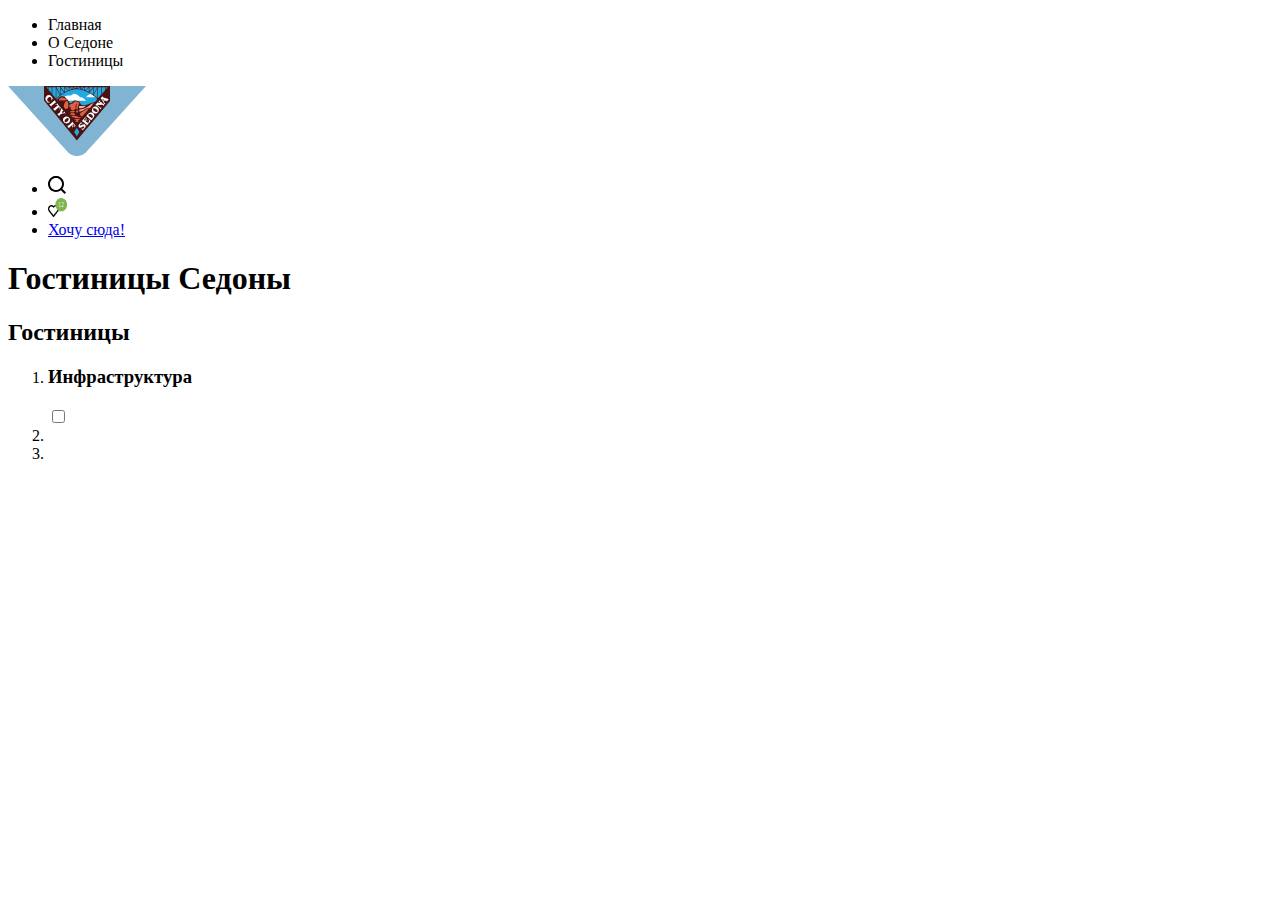
==== catalog.html @ 50143c1d "one page from 2" ====
<!DOCTYPE html>
<html lang="en">
<head>
  <meta charset="UTF-8">
  <title>catalog</title>
</head>
<body>
    <header class="main-header">
      <div class="header-container">
        <ul class="header-list1">
          <li class="header-item header--item--1--1">
            Главная
          </li>
          <li class="header-item header-item--1--2">
            О Седоне
          </li>
          </li>
          <li class="header-item header-item--1--3">
            Гостиницы
          </li>
        </ul>
        <div class="logo-header">
          <img src="image/logo/sedona.svg" alt="логотип седона" width="138" height="70">
        </div>
        <ul class="header-list-2">
          <li class="header--item--2 header-item--2--1">
            <img src="image/logo/search.svg" alt="поиск" width="18" height="18">
          </li>
          <li class="header--item--2 header-item--2--2">
            <img src="image/logo/favorite.png" alt="Избранное" width="19" height="19">
          </li>
          <li class="header--item--2 header-item--2--3">
            <a href="#" class="main-to-buy">
              Хочу сюда!
            </a>
          </li>
        </ul>
      </div>
    </header>
<main class="main">
  <div class="main-container">
    <section class="main-filters">
    <h1 class="main-heading visually-hidden">
      Гостиницы Седоны
    </h1>
    <h2 class="medium-heading">
      Гостиницы
    </h2>
      <ol class="filter-list">
        <li class="filter-item filter-item1">
          <h3 class="filter-heading-infrastructure">
            Инфраструктура
          </h3>
          <input type="checkbox" name="">
        </li>
        <li class="filter-item filter-item2">

        </li>
        <li class="filter-item filter-item3">

        </li>
      </ol>
    </section>


  </div>
</main>
</body>
</html>
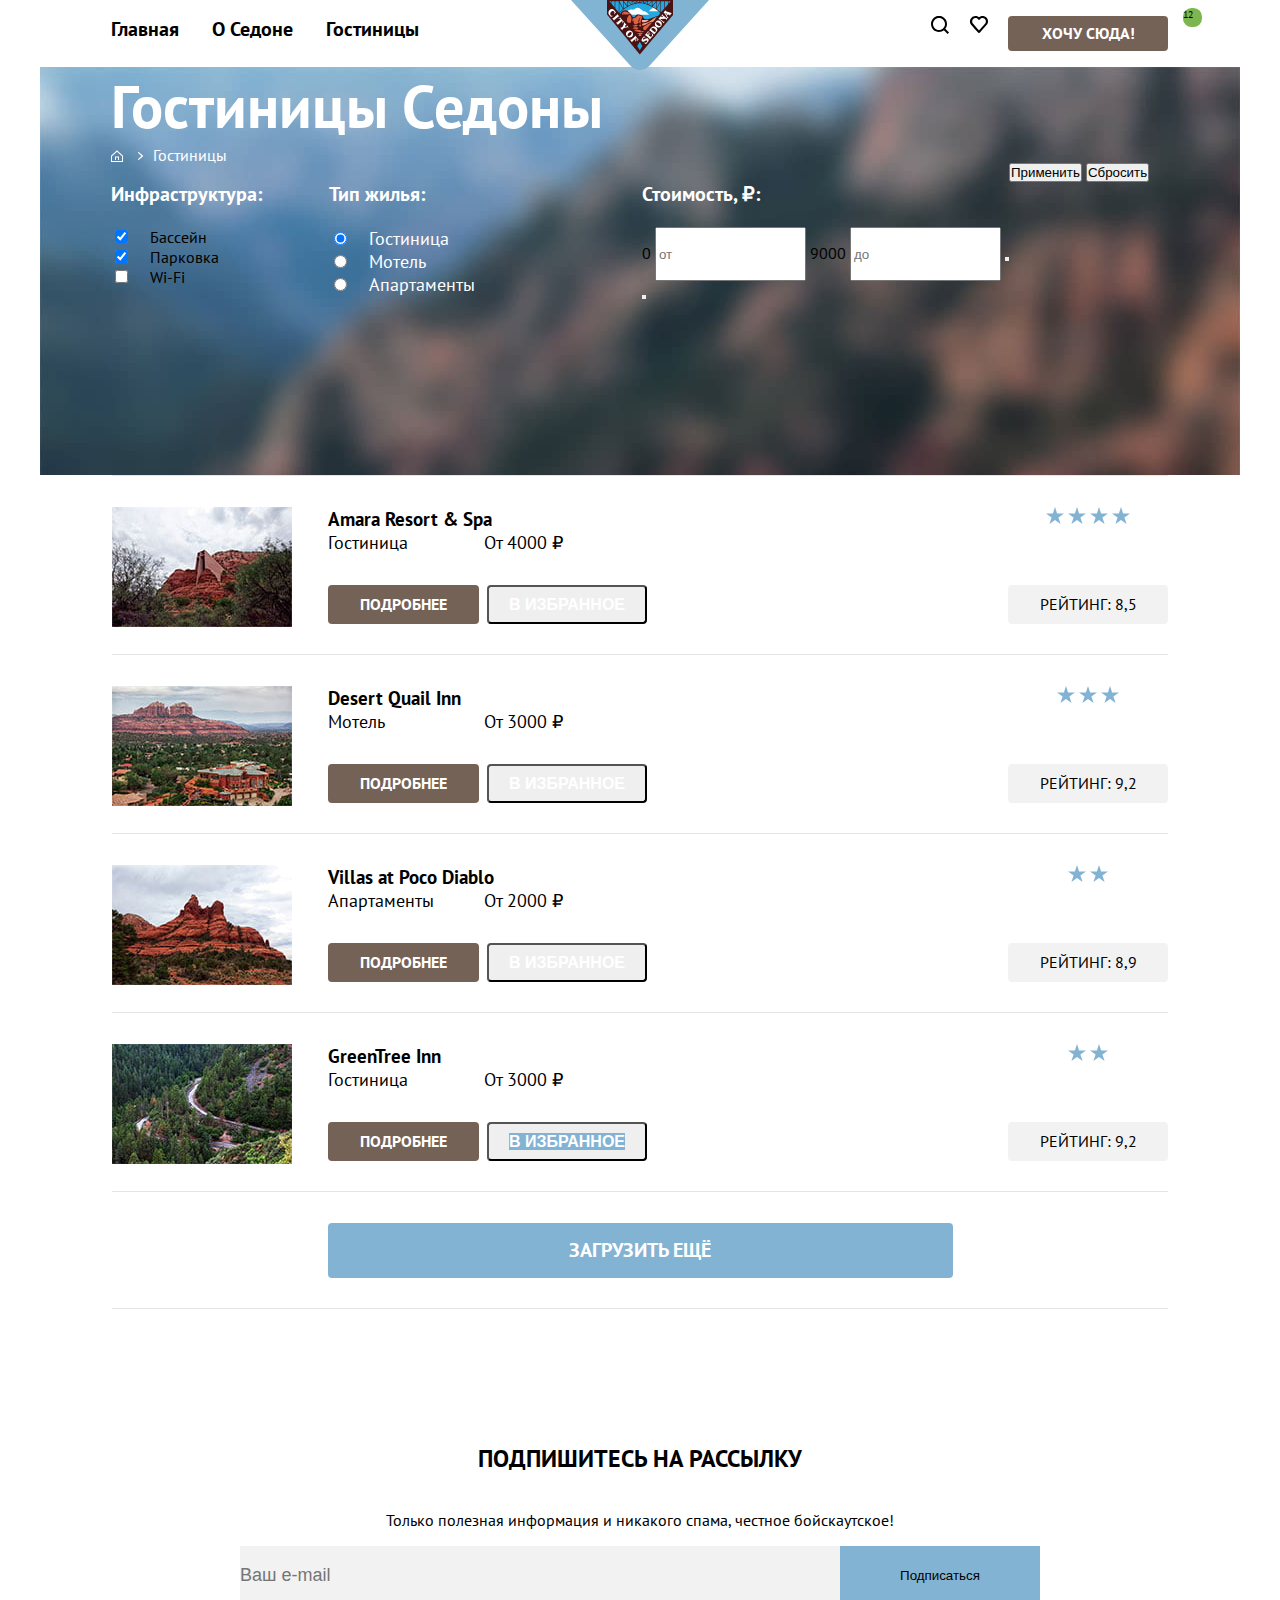
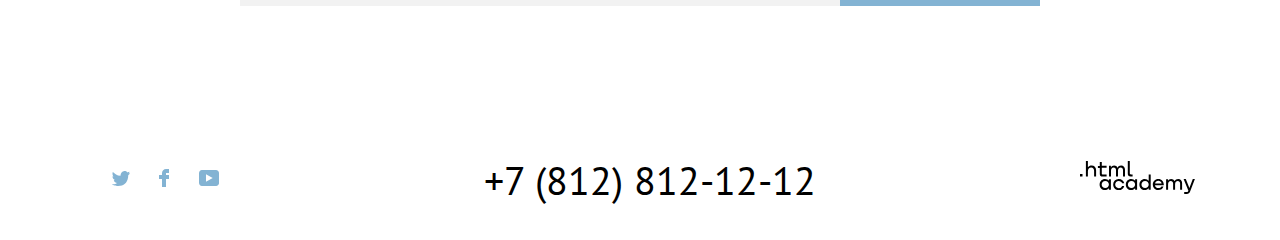
==== commit 4b05943a: "current state project" ====
--- a/catalog.html
+++ b/catalog.html
@@ -3,67 +3,280 @@
 <head>
   <meta charset="UTF-8">
   <title>catalog</title>
+  <link rel="stylesheet" type="text/css" href="style/style.css"/>
 </head>
 <body>
-    <header class="main-header">
-      <div class="header-container">
-        <ul class="header-list1">
-          <li class="header-item header--item--1--1">
+<div class="main-container">
+  <header class="main-header">
+    <div class="header-container">
+      <ul class="header-list1">
+        <li class="header-item header--item--1--1">
+          <a href="#">
             Главная
-          </li>
-          <li class="header-item header-item--1--2">
+          </a>
+        </li>
+        <li class="header-item header-item--1--2">
+          <a href="#">
             О Седоне
-          </li>
-          </li>
-          <li class="header-item header-item--1--3">
+          </a>
+        </li>
+
+        <li class="header-item header-item--1--3">
+          <a href="#">
             Гостиницы
-          </li>
-        </ul>
-        <div class="logo-header">
-          <img src="image/logo/sedona.svg" alt="логотип седона" width="138" height="70">
-        </div>
-        <ul class="header-list-2">
-          <li class="header--item--2 header-item--2--1">
+          </a>
+        </li>
+      </ul>
+      <div class="logo-header">
+        <img src="image/logo/sedona.svg" alt="логотип седона" width="138" height="70">
+      </div>
+      <ul class="header-list-2">
+        <li class="header--item--2 header-item--2--1">
+          <a href="#">
             <img src="image/logo/search.svg" alt="поиск" width="18" height="18">
-          </li>
-          <li class="header--item--2 header-item--2--2">
-            <img src="image/logo/favorite.png" alt="Избранное" width="19" height="19">
-          </li>
-          <li class="header--item--2 header-item--2--3">
-            <a href="#" class="main-to-buy">
-              Хочу сюда!
-            </a>
-          </li>
-        </ul>
-      </div>
-    </header>
-<main class="main">
-  <div class="main-container">
-    <section class="main-filters">
-    <h1 class="main-heading visually-hidden">
-      Гостиницы Седоны
-    </h1>
-    <h2 class="medium-heading">
-      Гостиницы
-    </h2>
-      <ol class="filter-list">
-        <li class="filter-item filter-item1">
-          <h3 class="filter-heading-infrastructure">
-            Инфраструктура
-          </h3>
-          <input type="checkbox" name="">
-        </li>
-        <li class="filter-item filter-item2">
-
-        </li>
-        <li class="filter-item filter-item3">
-
-        </li>
-      </ol>
+          </a>
+        </li>
+        <li class="header--item--2 header-item--2--2">
+          <a href="#">
+            <img src="image/logo/heart.svg" alt="Избранное" width="18" height="17">
+            <div class="favorite--numbers">12</div>
+          </a>
+        </li>
+        <li class="header--item--2 header-item--2--3">
+          <a href="#" class="main-to-buy">
+            Хочу сюда!
+          </a>
+        </li>
+      </ul>
+    </div>
+  </header>
+
+  <!--  main -->
+  <section class="main-catalog">
+    <section class="catalog--filter">
+      <div class="main--filter--container">
+            <div class="filter--heading--container">
+          <h1>Гостиницы Седоны</h1>
+          <div class="small--heading">
+          <img class="filter--icon--home" src="image/logo/catalog/logo--home.svg" alt="иконка домик"
+          width="12px" height="12px">
+          <img class="filter--icon--arrow" src="image/logo/catalog/logo--arrow.svg" alt="стрелочка"
+          width="5px" height="8px">
+          <h2>Гостиницы</h2>
+          </div>
+        </div>
+      </div>
+        <div class="form--container">
+        <form class="hotels-form" action="https://echo.htmlacademy.ru/courses">
+      <div class="container--infrastructure">
+        <h3>Инфраструктура:</h3>
+        <div class="infrastructure--container">
+        <input type="checkbox" name="facilities" checked value="Бассейн"><span>Бассейн</span>
+        </div>
+        <div class="infrastructure--container">
+        <input type="checkbox" name="facilities" checked value="Парковка"><span>Парковка</span>
+      </div>
+        <div class="infrastructure--container">
+        <input type="checkbox" name="facilities" value="Wi-Fi"><span>Wi-Fi</span>
+        </div>
+      </div>
+          <div class="type--living">
+            <h3>Тип жилья:</h3>
+            <div class="input--container">
+            <input class="radio--button--text" type="radio" name="type--living"
+                   value="Гостиница" checked><span>Гостиница</span>
+          </div>
+            <div class="input--container">
+            <input  class="radio--button--text" type="radio" name="type--living"
+                    value="Мотель" cheked><span>Мотель</span>
+            </div>
+              <div class="input--container">
+            <input  class="radio--button--text" type="radio" name="type--living"
+                    value="Апартаменты"><span>Апартаменты</span>
+              </div>
+          </div>
+          <div class="filter--price">
+            <h3>Стоимость, ₽:</h3>
+            <div class="container--input">
+              0
+              <input type="number" name="min" placeholder="от">
+
+              9000
+                <input type="number" name="max" placeholder="до">
+
+              <button class="button-range-1" type="button"></button>
+              <div class="button-line-1"></div>
+              <button class="button-range-2" type="button"></button>
+              <div class="button-line-2"></div>
+            </div>
+          </div>
+          <div class="container--button--result">
+          <button class="res--button" type="submit">Применить</button>
+            <button class="except--button" type="reset">Сбросить</button>
+          </div>
+        </form>
+      </div>
     </section>
-
-
-  </div>
-</main>
+    <section class="catalog--hotels">
+      <section class="catalog--hotel--1 catalog--hotel">
+        <div class="hotel--image--1 hotel--image" style="width: 180px; height: 120px;">
+          <img src="image/catalog/hotels/hotel-1.jpg" alt="фотография отеля">
+        </div>
+        <div class="catalog--hotel--heading">
+          <h3>Amara Resort & Spa</h3>
+          <div class="catalog--hotel--price">
+            <div class="hotel">Гостиница</div>
+            <div class="price">От 4000 ₽</div>
+          </div>
+          <div class="catalog--hotel--ref">
+            <a class="catalog-ref--1 catalog-ref" href="#">подробнее</a>
+            <button class="catalog-ref--2 catalog-ref">В избранное</button>
+          </div>
+        </div>
+        <div class="hotel--stars">
+          <div class="stars">
+            <img src="image/logo/star.svg" alt="звезда">
+            <img src="image/logo/star.svg" alt="звезда">
+            <img src="image/logo/star.svg" alt="звезда">
+            <img src="image/logo/star.svg" alt="звезда">
+          </div>
+          <p>Рейтинг: 8,5</p>
+        </div>
+      </section>
+      <section class="catalog--hotel--2 catalog--hotel">
+        <div class="hotel--image--2 hotel--image">
+          <img src="image/catalog/hotels/hotel-2.jpg" alt="фотография отеля" width="180" height="120">
+        </div>
+        <div class="catalog--hotel--heading">
+          <h3>Desert Quail Inn</h3>
+          <div class="catalog--hotel--price">
+            <div class="hotel">Мотель</div>
+            <div class="price">От 3000 ₽</div>
+          </div>
+          <div class="catalog--hotel--ref">
+            <a class="catalog-ref--1 catalog-ref" href="#">подробнее</a>
+            <button class="catalog-ref--2 catalog-ref">В избранное</button>
+          </div>
+        </div>
+
+        <div class="hotel--stars">
+          <div class="stars">
+            <img src="image/logo/star.svg" alt="звезда">
+            <img src="image/logo/star.svg" alt="звезда">
+            <img src="image/logo/star.svg" alt="звезда">
+          </div>
+          <p>Рейтинг: 9,2</p>
+        </div>
+      </section>
+
+      <section class="catalog--hotel--3 catalog--hotel">
+        <div class="hotel--image--3 hotel--image">
+          <img src="image/catalog/hotels/hotel-3.jpg" alt="фотография отеля" width="180" height="120">
+        </div>
+        <div class="catalog--hotel--heading">
+          <h3>Villas at Poco Diablo</h3>
+          <div class="catalog--hotel--price">
+            <div class="hotel">Апартаменты</div>
+            <div class="price">От 2000 ₽</div>
+          </div>
+          <div class="catalog--hotel--ref">
+            <a class="catalog-ref--1 catalog-ref" href="#">подробнее</a>
+            <button class="catalog-ref--2 catalog-ref">В избранное</button>
+          </div>
+        </div>
+        <div class="hotel--stars">
+          <div class="stars">
+            <img src="image/logo/star.svg" alt="звезда">
+            <img src="image/logo/star.svg" alt="звезда">
+          </div>
+          <p>Рейтинг: 8,9</p>
+        </div>
+      </section>
+
+      <section class="catalog--hotel--4 catalog--hotel">
+        <div class="hotel--image--4 hotel--image">
+          <img src="image/catalog/hotels/hotel-4.jpg" alt="фотография отеля" width="180" height="120">
+        </div>
+        <div class="catalog--hotel--heading">
+          <h3>GreenTree Inn</h3>
+          <div class="catalog--hotel--price">
+            <div class="hotel">Гостиница</div>
+            <div class="price">От 3000 ₽</div>
+          </div>
+          <div class="catalog--hotel--ref">
+            <a class="catalog-ref--1 catalog-ref" href="#">подробнее</a>
+            <button class="catalog-ref--2 catalog-ref"><span class="button--no-active">В избранное</span>
+              <span class="button--active">В избранном</span></button>
+          </div>
+        </div>
+
+        <div class="hotel--stars">
+          <div class="stars">
+            <img src="image/logo/star.svg" alt="звезда">
+            <img src="image/logo/star.svg" alt="звезда">
+          </div>
+          <p>Рейтинг: 9,2</p>
+        </div>
+      </section>
+      <div class="button--container">
+        <a class="button--take--more" href="#">Загрузить ещё</a>
+      </div>
+    </section>
+  </section>
+
+  <!--form-->
+  <section class="subscribe">
+    <div class="subscribe--container--catalog">
+      <h2 class="subscribe--header">
+        Подпишитесь на рассылку
+      </h2>
+      <p class="subscribe--text">
+        Только полезная информация и никакого спама,
+        честное бойскаутское!
+      </p>
+      <div class="form-container">
+        <form class="form--subscribe" action="https://echo.htmlacademy.ru/courses" method="post">
+          <input class="main--input--email" type="text" placeholder="Ваш e-mail">
+          <input class="main--input--send" type="submit" name="email" value="Подписаться">
+        </form>
+      </div>
+    </div>
+  </section>
+
+  <!--  footer-->
+
+  <footer class="main--footer">
+    <div class="main--footer--container">
+      <div class="social--container">
+        <div class="item--social twitter">
+          <a href="https://twitter.com/htmlacademy_ru">
+            <img src="image/logo/social/twitter.svg" alt="твиттер">
+          </a>
+        </div>
+        <div class="item--social facebook">
+          <a href="https://www.facebook.com/htmlacademy/">
+            <img src="image/logo/social/facebook.svg" alt="фейсбук">
+          </a>
+        </div>
+        <div class="item--social youtube">
+          <a href="https://www.youtube.com/c/HTMLAcademyRus">
+            <img src="image/logo/social/youtube.svg" alt="ютуб">
+          </a>
+        </div>
+      </div>
+      <div class="telephone--container">
+        <p class="telephone">
+          +7 (812) 812-12-12
+        </p>
+      </div>
+      <div class="logo-footer-container">
+        <a href="https://htmlacademy.ru/">
+          <img class="logo--footer" src="image/logo/logo_htmlacademy.svg" alt="логотип">
+        </a>
+      </div>
+    </div>
+
+  </footer>
+</div>
 </body>
 </html>
--- a/style/style.css
+++ b/style/style.css
@@ -0,0 +1,594 @@
+
+/*rules for alls*/
+@font-face {
+  font-family: "PT Sans";
+  font-style: normal;
+  font-weight: 400;
+  src: url("../fonts/ptsans-400.woff2")  format("woff2");
+  font-display: swap;
+}
+@font-face {
+  font-family: "PT Sans";
+  font-style: normal;
+  font-weight: 700;
+  src: url("../fonts/ptsans-700.woff2") format("woff2");
+  font-display: swap;
+}
+body{
+  margin: 0;
+  width: 100%;
+  font-family: "PT Sans", Arial, sans-serif;
+}
+button{
+  padding: 0;
+  margin: 0;
+}
+button .button--no-active{
+  background-color: #83B3D3;
+  color: white;
+}
+button .button--active{
+  background-color: #7DB54F;
+  color: white;
+}
+button .button--no-active:hover{
+  display: none;
+}
+button .button--active{
+  display: none;
+}
+button .button--active:hover{
+  display: inline-block;
+}
+li {
+  list-style-type: none; /* Убираем маркеры */
+}
+ul {
+  margin-left: 0; /* Отступ слева в браузере IE и Opera */
+  padding-left: 0; /* Отступ слева в браузере Firefox, Safari, Chrome */
+}
+ol{
+  margin-left: 0; /* Отступ слева в браузере IE и Opera */
+  padding-left: 0; /* Отступ слева в браузере Firefox, Safari, Chrome */
+}
+a {
+  text-decoration:none;
+  color: black;
+}
+
+.main-container{
+  width: 1200px;
+  margin: 0 auto;
+}
+
+/*rules for header*/
+
+.header-container{
+  display: flex;
+  justify-content: space-between;
+  margin-left: 71px;
+  margin-right: 72px;
+
+}
+.header-list1{
+  display: flex;
+}
+.header-list-2{
+  display: flex;
+
+}
+
+.header-item{
+  display: block;
+  font-weight: 700;
+  font-size: 20px;
+  line-height: 26px;
+}
+
+.header-item--1--2{
+  padding-left: 33px;
+  padding-right: 33px;
+}
+.logo-header{
+  position: absolute;
+  left: 50%;
+  margin-left: -69px;
+
+}
+.header-item--2--2{
+  padding-left: 21px;
+  padding-right: 20px;
+}
+.header-item--2--3{
+  font-weight: 700;
+  font-size: 16px;
+  line-height: 21px;
+  text-transform: uppercase;
+}
+.favorite--numbers{
+  width: 19px;
+  height: 19px;
+  border-radius: 45%;
+  background-color: #7DB54F;
+  position: absolute;
+  top: 8px;
+  left: 1183px;
+  font-size:10px;
+  line-height: 13px;
+}
+
+/*slogan in the main*/
+.background-main-container{
+  display: flex;
+  flex-direction: column;
+  align-items: center;
+  background-image: url("../image/index/text-and-background/index-background.jpg");
+  background-repeat: no-repeat;
+  width: 1200px;
+  height: 485px;
+}
+.text-container {
+  display: flex;
+  justify-content: center;
+  align-items: center;
+  flex-direction: column;
+  width: 1200px;
+  height: 282px;
+}
+.text-container *{
+  display: inline-block;
+  text-align: center;
+  width: 720px;
+}
+.text-container h2{
+  font-size: 30px;
+  line-height: 36px;
+  font-weight: 700;
+}
+.text-container p{
+  font-size: 22px;
+  line-height: 36px;
+  font-weight: 400;
+}
+.background-main-welcome{
+  padding-top: 51px;
+}
+.background-main-sedona{
+  padding-top: 11px;
+}
+.background-main-text{
+  padding-top: 53px;
+}
+.background-cut-bottom{
+  margin-top: auto;
+}
+.text-container h2{
+  text-transform: uppercase;
+  font-weight: 700;
+  size: 30px;
+}
+.text-container p{
+  font-weight: 400;
+  size: 22px;
+}
+/*grid*/
+.main-grid{
+  display: grid;
+  grid-template-columns: repeat(3, 1fr);
+  grid-auto-rows: 384px;
+}
+.container--picture--1{
+  grid-column-start: 2;
+  grid-column-end: 4;
+  grid-row-start: 1;
+  grid-row-end: 2;
+}
+.container--picture--2{
+  grid-column-start: 1;
+  grid-column-end: 3;
+  grid-row-start: 3;
+  grid-row-end: 4;
+}
+.container--text--all{
+  display: flex;
+  justify-content: center;
+  align-items: center;
+  flex-direction: column;
+}
+.container--text--all h2 {
+  font-weight: 700;
+  font-size: 24px;
+  line-height: 28px;
+  text-transform: uppercase;
+  text-align: center;
+}
+.container--text--all h3{
+  font-weight: 400;
+  font-size: 18px;
+  line-height: 21px;
+
+}
+.container--text--all p{
+  width: 250px;
+  height: 73px;
+  font-weight: 400;
+  font-size: 18px;
+  line-height: 21px;
+  text-align: center;
+}
+.container--text--1 {
+  background-color: #83B3D3;
+  color: white;
+}
+.container--text--5{
+  background-color: #83B3D3;
+  color: white;
+}
+.container--text--2, .container--text--4, .container--text--7{
+  background-color: rgba(131, 179, 211, 0.2);
+  color: black;
+}
+
+.container--text--3, .container--text--6, .container--text--8{
+  background: rgba(131, 179, 211, 0.12);
+}
+        /*text in bottom near Form*/
+.hotel--rent--container {
+  display: flex;
+  justify-content: center;
+  align-items: center;
+  flex-direction: column;
+  width: 1200px;
+  height: 282px;
+  margin-bottom: 108px;
+}
+.hotel--rent--container *{
+  display: inline-block;
+  text-align: center;
+  width: 720px;
+}
+.hotel--rent--container h2{
+  font-size: 30px;
+  line-height: 36px;
+  font-weight: 700;
+}
+.hotel--rent--container p{
+  font-size: 22px;
+  line-height: 36px;
+  font-weight: 400;
+}
+/*container for reference*/
+.ref-container-main{
+  display: flex;
+  width: 720px;
+  justify-content: center;
+  align-items: center;
+}
+.hotel--rent--link{
+  display: flex;
+  justify-content: center;
+  align-items: center;
+  width: 575px;
+  color: white;
+  text-align: center;
+  background-color: #756257;
+  border-radius: 10px;
+  padding: 12px 0;
+  font-weight: 700;
+  font-size: 20px;
+  line-height: 36px;
+  text-transform: uppercase;
+}
+
+.subscribe--container{
+  display: flex;
+  justify-content: center;
+  align-items: center;
+  flex-direction: column;
+  width: 1200px;
+  height: 411px;
+  background-image: url("../image/index/background.png");
+}
+
+.subscribe--container h2{
+  display: inline-block;
+  text-align: center;
+  width: 720px;
+  font-weight: 700;
+  font-size: 30px;
+  line-height: 36px;
+  text-transform: uppercase;
+}
+.subscribe--container p{
+  display: inline-block;
+  text-align: center;
+  width: 720px;
+  font-weight: 400;
+  font-size: 22px;
+  line-height: 26px;
+}
+.form-container{
+  width: 800px;
+  height: 60px;
+}
+.form--subscribe{
+  display: flex;
+}
+.main--input--email{
+  width: 600px;
+  height: 60px;
+  margin: 0;
+  padding: 0;
+  border: none;
+  align-items: center;
+  font-weight: 400;
+  font-size: 18px;
+  line-height: 26px;
+  background-color: #F2F2F2;
+}
+.main--input--send{
+  width: 200px;
+  height: 60px;
+  margin: 0;
+  padding: 0;
+  align-items: center;
+  border: none;
+  background-color: #83B3D3;
+}
+  /*footer--rules*/
+.main--footer--container{
+  display: flex;
+  justify-content: space-between;
+  align-items: center;
+  margin-left: 72px;
+  margin-right: 45px;
+}
+.social--container{
+  display: flex;
+  align-items: center;
+
+  height: 120px;
+}
+.facebook{
+  padding-right: 30px;
+  padding-left: 29px;
+}
+
+.telephone--container{
+  width: 720px;
+  height: 50px;
+  margin: 0 auto;
+  display: flex;
+}
+.telephone{
+  margin: auto;
+  font-weight: 400;
+  font-size: 40px;
+  line-height: 40px;
+}
+
+.main-to-buy{
+  display: flex;
+  justify-content: center;
+  align-items: center;
+  width: 160px;
+  color: white;
+  text-align: center;
+  background-color: #756257;
+  border-radius: 4px;
+  padding: 7px 0;
+  font-size: 16px;
+  line-height: 21px;
+}
+
+
+/*page catalog*/
+.catalog--filter{
+  width: 1200px;
+  height: 408px;
+  background-image: url("../image/catalog/catalog-background-1.jpg");
+}
+.main--filter--container{
+  padding-left: 71px;
+}
+.filter--heading--container h1{
+  font-weight: 700;
+  font-size: 60px;
+  line-height: 78px;
+  color: #FFFFFF;
+  margin: 0;
+}
+
+.filter--heading--container{
+  width: 1057px;
+  height: 94px;
+}
+.small--heading{
+  display: flex;
+  flex-direction: row;
+  align-items: center;
+}
+.small--heading h2{
+  font-weight: 400;
+  font-size: 16px;
+  line-height: 21px;
+  color: #FFFFFF;
+  margin: 0;
+}
+.filter--icon--arrow{
+  padding-left: 15px;
+  padding-right: 10px;
+}
+.hotels-form {
+  display: flex;
+  flex-direction: row;
+}
+.container--infrastructure{
+  display: flex;
+  flex-direction: column;
+}
+.container--infrastructure span{
+  margin-left: 19px;
+}
+.form--container{
+  padding-left: 71px;
+  padding-right: 72px;
+}
+.form--container h3{
+  font-weight: 700;
+  font-size: 20px;
+  line-height: 26px;
+  color: #FFFFFF;
+}
+.type--living{
+  display: flex;
+  flex-direction: column;
+  margin-left: 67px;
+}
+.type--living span{
+  font-weight: 400;
+  font-size: 18px;
+  line-height: 23px;
+  color: #FFFFFF;
+  margin-left: 19px;
+}
+.filter--price{
+  margin-left: 167px;
+}
+.container--input{
+  flex-direction: row;
+}
+.container--input input{
+  width: 143px;
+  height: 48px;
+}
+/*catalog--hotels*/
+
+.catalog--hotels{
+  display: flex;
+  flex-direction: column;
+  width: 1056px;
+  margin: 0 auto;
+}
+.catalog--hotel{
+  display: flex;
+}
+.catalog--hotel--price{
+  display: flex;
+  justify-content: space-between;
+  width: 235px;
+  font-weight: 400;
+  font-size: 18px;
+  line-height: 23px;
+}
+.hotel--stars{
+  display: flex;
+  flex-direction: column;
+  justify-content: space-between;
+  margin-left: auto;
+}
+.hotel--stars p{
+  margin-bottom: 30px;
+  font-weight: 400;
+  font-size: 16px;
+  line-height: 21px;
+  text-transform: uppercase;
+  text-align: center;
+  background-color: #F2F2F2;
+  border-radius: 4px;
+  width: 160px;
+  padding: 9px 0;
+}
+.catalog-ref--1{
+  display: block;
+  box-sizing: border-box;
+  width: 151px;
+  text-align: center;
+  font-weight: 700;
+  font-size: 16px;
+  line-height: 21px;
+  text-transform: uppercase;
+  background-color: #756257;
+  padding: 9px 25px;
+  border-radius: 4px;
+  color: white;
+  margin-top: 31px;
+  margin-bottom: 30px;
+}
+.catalog-ref--2{
+  display: block;
+  box-sizing: border-box;
+  width: 160px;
+  text-align: center;
+  font-weight: 700;
+  font-size: 16px;
+  line-height: 21px;
+  text-transform: uppercase;
+  border-radius: 4px;
+  color: white;
+  margin-left: 8px;
+  margin-top: 31px;
+  margin-bottom: 30px;
+}
+.catalog--hotel--heading{
+  margin-left: 36px;
+}
+.catalog--hotel--heading h3{
+  margin-top: 0;
+  margin-bottom: 0;
+}
+.catalog--hotel--ref{
+  display: flex;
+}
+.stars{
+  text-align: center;
+}
+.catalog--hotel{
+  border-top: 1px solid #E5E5E5;
+  padding-top: 31px;
+}
+.catalog-ref--2:hover{
+  background-color: #7DB54F;
+}
+.subscribe--container--catalog{
+  display: flex;
+  justify-content: center;
+  align-items: center;
+  flex-direction: column;
+  width: 1200px;
+  height: 411px;
+}
+.subscribe--container--catalog h2{
+  text-transform: uppercase;
+}
+.button--container{
+  display: flex;
+  justify-content: center;
+  align-items: center;
+  width: 1056px;
+  height: 116px;
+  border-top: 1px solid #E5E5E5;
+  border-bottom: 1px solid #E5E5E5;
+}
+.button--take--more {
+  display: flex;
+  width: 625px;
+  height: 55px;
+  background-color: #83B3D3;
+  color: #FFFFFF;
+  font-weight: 700;
+  font-size: 20px;
+  line-height: 26px;
+  text-transform: uppercase;
+  justify-content: center;
+  align-items: center;
+  border-radius: 4px;
+}
+
+
+
+
+
+
+
+
